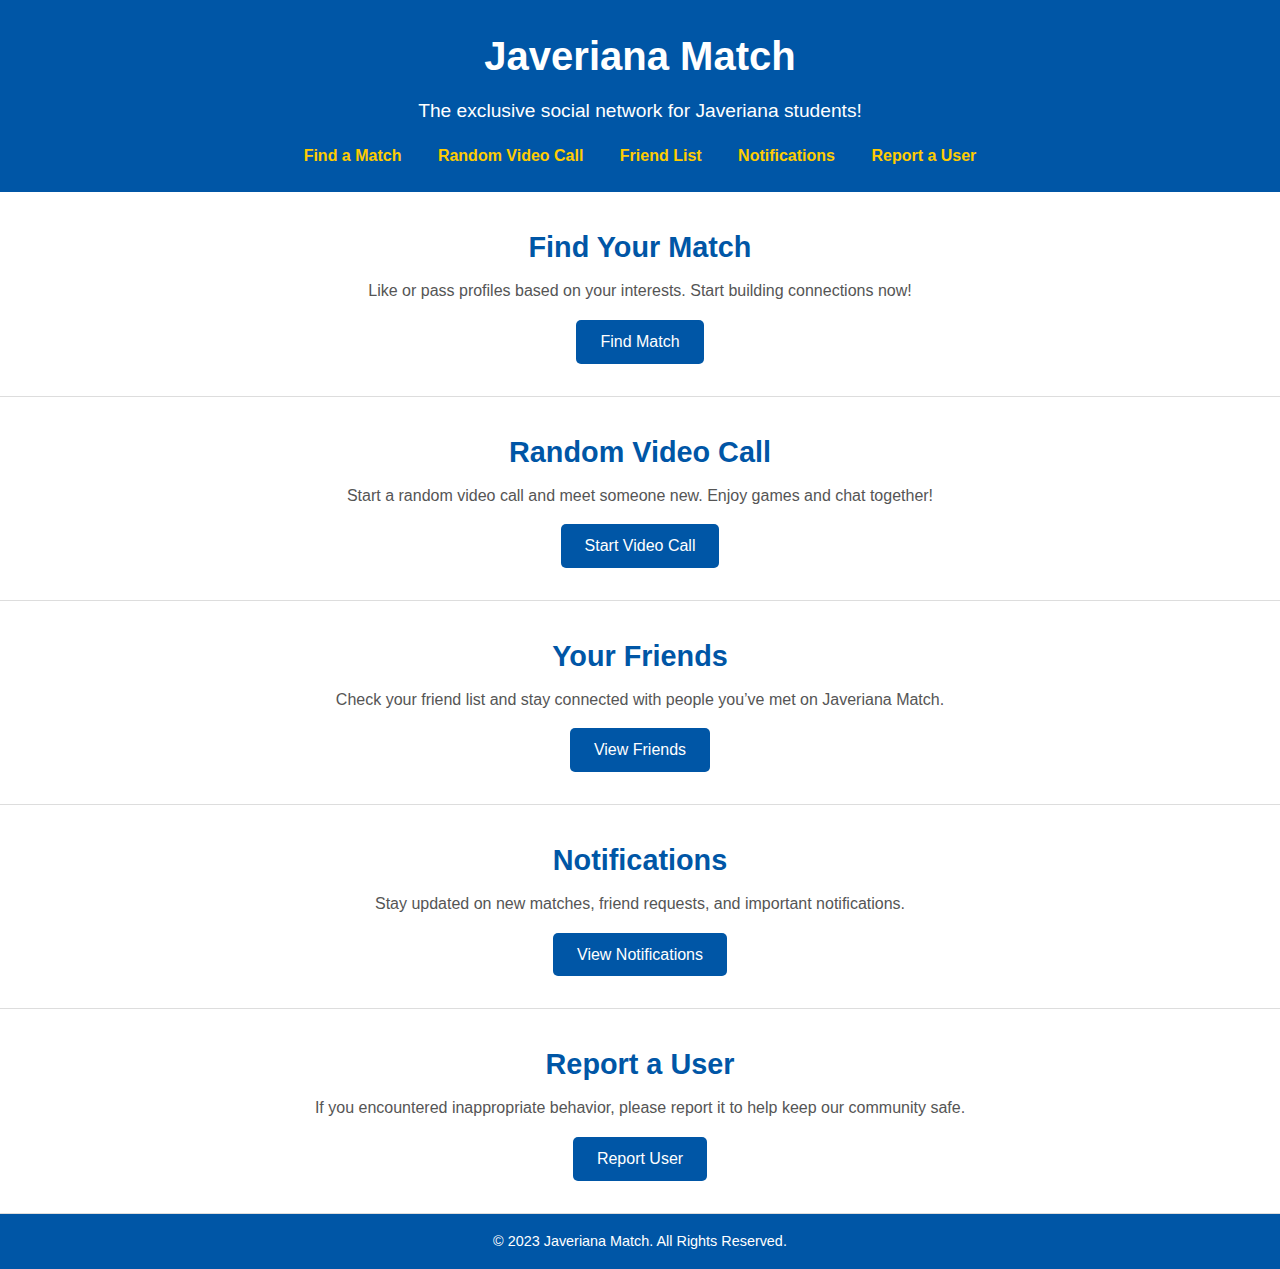
==== javematch/src/main/resources/static/index.html @ 2565948e "Likes-Match-Notificacion" ====
<!DOCTYPE html>
<html lang="en">
<head>
    <meta charset="UTF-8">
    <meta name="viewport" content="width=device-width, initial-scale=1.0">
    <title>Javeriana Match - Social Network</title>
    <link rel="stylesheet" href="css/style.css">
</head>
<body>

    <!-- Header Section -->
    <header class="header">
        <h1>Javeriana Match</h1>
        <p>The exclusive social network for Javeriana students!</p>
        <nav>
            <ul>
                <li><a href="#match">Find a Match</a></li>
                <li><a href="#video">Random Video Call</a></li>
                <li><a href="#friends">Friend List</a></li>
                <li><a href="#notifications">Notifications</a></li>
                <li><a href="#reports">Report a User</a></li>
            </ul>
        </nav>
    </header>

    <!-- Match Section -->
    <section id="match" class="section">
        <h2>Find Your Match</h2>
        <p>Like or pass profiles based on your interests. Start building connections now!</p>
        <button onclick="findMatch()">Find Match</button>
    </section>

    <!-- Random Video Call Section -->
    <section id="video" class="section">
        <h2>Random Video Call</h2>
        <p>Start a random video call and meet someone new. Enjoy games and chat together!</p>
        <button onclick="startRandomCall()">Start Video Call</button>
    </section>

    <!-- Friend List Section -->
    <section id="friends" class="section">
        <h2>Your Friends</h2>
        <p>Check your friend list and stay connected with people you’ve met on Javeriana Match.</p>
        <button onclick="viewFriends()">View Friends</button>
    </section>

    <!-- Notifications Section -->
    <section id="notifications" class="section">
        <h2>Notifications</h2>
        <p>Stay updated on new matches, friend requests, and important notifications.</p>
        <button onclick="viewNotifications()">View Notifications</button>
    </section>

    <!-- Report Section -->
    <section id="reports" class="section">
        <h2>Report a User</h2>
        <p>If you encountered inappropriate behavior, please report it to help keep our community safe.</p>
        <button onclick="reportUser()">Report User</button>
    </section>

    <!-- Footer Section -->
    <footer class="footer">
        <p>&copy; 2023 Javeriana Match. All Rights Reserved.</p>
    </footer>

    <!-- Placeholder JavaScript functions -->
    <script>
        // Fetch API to find a match
        async function findMatch() {
            try {
                const response = await fetch('/api/usermatch', { method: 'POST' });
                if (response.ok) {
                    const matchData = await response.json();
                    alert(`Match found with ${matchData.name}!`);
                    // Optionally, update the UI to show match data
                } else {
                    alert("No match found or limit reached!");
                }
            } catch (error) {
                console.error("Error finding match:", error);
                alert("Failed to find a match. Try again later.");
            }
        }
    
        // Fetch API to start a random video call
        async function startRandomCall() {
            try {
                const response = await fetch('/api/videollamada/random-call', { method: 'POST' });
                if (response.ok) {
                    const callData = await response.json();
                    alert("Random call started! Join link: " + callData.link);
                    // Redirect to or open call link
                    window.open(callData.link, "_blank");
                } else {
                    alert("Failed to start a video call.");
                }
            } catch (error) {
                console.error("Error starting call:", error);
                alert("Failed to start a video call. Try again later.");
            }
        }
    
        // Fetch API to view friends list
        async function viewFriends() {
            try {
                const response = await fetch('/api/usuario/friends');
                if (response.ok) {
                    const friends = await response.json();
                    alert(`You have ${friends.length} friends.`);
                    // Display friends list dynamically in the UI, e.g., in a modal or a new section
                } else {
                    alert("Failed to load friends list.");
                }
            } catch (error) {
                console.error("Error loading friends:", error);
                alert("Could not load friends list.");
            }
        }
    
        // Fetch API to view notifications
        async function viewNotifications() {
            try {
                const response = await fetch('/api/notificacion');
                if (response.ok) {
                    const notifications = await response.json();
                    alert(`You have ${notifications.length} notifications.`);
                    // Display notifications dynamically, e.g., in a modal or notification area
                } else {
                    alert("Failed to load notifications.");
                }
            } catch (error) {
                console.error("Error loading notifications:", error);
                alert("Could not load notifications.");
            }
        }
    
        // Fetch API to report a user
        async function reportUser() {
            const reportData = {
                reportadoId: prompt("Enter the user ID to report:"),
                tipo: "inappropriate",
                descripcion: "Inappropriate behavior detected"
            };
            try {
                const response = await fetch('/api/reporte', {
                    method: 'POST',
                    headers: { 'Content-Type': 'application/json' },
                    body: JSON.stringify(reportData)
                });
                if (response.ok) {
                    alert("User reported successfully.");
                } else {
                    alert("Failed to report the user.");
                }
            } catch (error) {
                console.error("Error reporting user:", error);
                alert("Could not report user. Try again later.");
            }
        }
    </script>
    

</body>
</html>
---- javematch/src/main/resources/static/css/style.css ----
/* Reset some default browser styles */
* {
    margin: 0;
    padding: 0;
    box-sizing: border-box;
}

body {
    font-family: Arial, sans-serif;
    line-height: 1.6;
    color: #333;
    background-color: #f9f9f9;
}

/* Header Section */
.header {
    background-color: #0056a6;
    color: #fff;
    text-align: center;
    padding: 1.5rem 1rem;
}

.header h1 {
    font-size: 2.5rem;
    margin-bottom: 0.5rem;
}

.header p {
    font-size: 1.2rem;
    margin-bottom: 1rem;
}

.header nav ul {
    list-style: none;
    padding: 0;
}

.header nav ul li {
    display: inline;
    margin: 0 1rem;
}

.header nav ul li a {
    color: #ffcc00;
    text-decoration: none;
    font-weight: bold;
}

.header nav ul li a:hover {
    color: #fff;
}

/* Section Styling */
.section {
    padding: 2rem 1.5rem;
    text-align: center;
    background-color: #fff;
    border-bottom: 1px solid #ddd;
}

.section h2 {
    color: #0056a6;
    margin-bottom: 0.5rem;
    font-size: 1.8rem;
}

.section p {
    font-size: 1rem;
    margin-bottom: 1rem;
    color: #555;
}

.section button {
    background-color: #0056a6;
    color: #fff;
    padding: 0.8rem 1.5rem;
    border: none;
    border-radius: 5px;
    font-size: 1rem;
    cursor: pointer;
}

.section button:hover {
    background-color: #003d73;
}

/* Footer Styling */
.footer {
    background-color: #0056a6;
    color: #fff;
    text-align: center;
    padding: 1rem;
}

.footer p {
    font-size: 0.9rem;
}

/* Responsive Design */
@media (max-width: 768px) {
    .header nav ul li {
        display: block;
        margin: 0.5rem 0;
    }

    .section {
        padding: 1.5rem 1rem;
    }

    .section h2 {
        font-size: 1.5rem;
    }

    .section button {
        padding: 0.6rem 1.2rem;
        font-size: 0.9rem;
    }
}
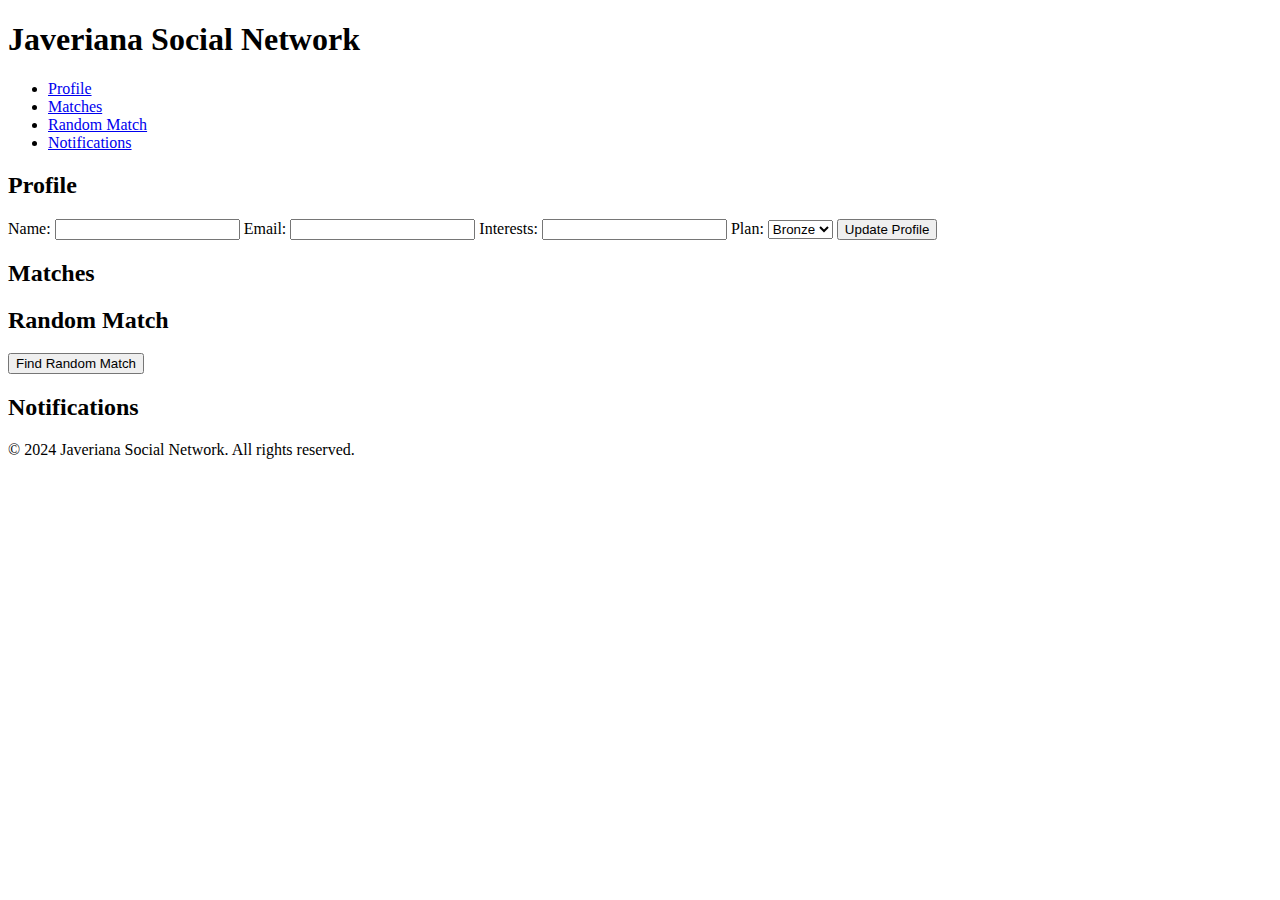
==== commit cce1d767: "WebInicios" ====
--- a/javematch/src/main/resources/static/index.html
+++ b/javematch/src/main/resources/static/index.html
@@ -3,162 +3,73 @@
 <head>
     <meta charset="UTF-8">
     <meta name="viewport" content="width=device-width, initial-scale=1.0">
-    <title>Javeriana Match - Social Network</title>
-    <link rel="stylesheet" href="css/style.css">
+    <title>Javeriana Social Network</title>
+    <link rel="stylesheet" href="styles.css">
 </head>
 <body>
-
-    <!-- Header Section -->
-    <header class="header">
-        <h1>Javeriana Match</h1>
-        <p>The exclusive social network for Javeriana students!</p>
+    <header>
+        <h1>Javeriana Social Network</h1>
         <nav>
             <ul>
-                <li><a href="#match">Find a Match</a></li>
-                <li><a href="#video">Random Video Call</a></li>
-                <li><a href="#friends">Friend List</a></li>
+                <li><a href="#profile">Profile</a></li>
+                <li><a href="#matches">Matches</a></li>
+                <li><a href="#random-match">Random Match</a></li>
                 <li><a href="#notifications">Notifications</a></li>
-                <li><a href="#reports">Report a User</a></li>
             </ul>
         </nav>
     </header>
-
-    <!-- Match Section -->
-    <section id="match" class="section">
-        <h2>Find Your Match</h2>
-        <p>Like or pass profiles based on your interests. Start building connections now!</p>
-        <button onclick="findMatch()">Find Match</button>
-    </section>
-
-    <!-- Random Video Call Section -->
-    <section id="video" class="section">
-        <h2>Random Video Call</h2>
-        <p>Start a random video call and meet someone new. Enjoy games and chat together!</p>
-        <button onclick="startRandomCall()">Start Video Call</button>
-    </section>
-
-    <!-- Friend List Section -->
-    <section id="friends" class="section">
-        <h2>Your Friends</h2>
-        <p>Check your friend list and stay connected with people you’ve met on Javeriana Match.</p>
-        <button onclick="viewFriends()">View Friends</button>
-    </section>
-
-    <!-- Notifications Section -->
-    <section id="notifications" class="section">
-        <h2>Notifications</h2>
-        <p>Stay updated on new matches, friend requests, and important notifications.</p>
-        <button onclick="viewNotifications()">View Notifications</button>
-    </section>
-
-    <!-- Report Section -->
-    <section id="reports" class="section">
-        <h2>Report a User</h2>
-        <p>If you encountered inappropriate behavior, please report it to help keep our community safe.</p>
-        <button onclick="reportUser()">Report User</button>
-    </section>
-
-    <!-- Footer Section -->
-    <footer class="footer">
-        <p>&copy; 2023 Javeriana Match. All Rights Reserved.</p>
+    
+    <main>
+        <section id="profile">
+            <h2>Profile</h2>
+            <form id="profile-form">
+                <label for="name">Name:</label>
+                <input type="text" id="name" name="name" required>
+                
+                <label for="email">Email:</label>
+                <input type="email" id="email" name="email" required>
+                
+                <label for="interests">Interests:</label>
+                <input type="text" id="interests" name="interests" required>
+                
+                <label for="plan">Plan:</label>
+                <select id="plan" name="plan">
+                    <option value="bronze">Bronze</option>
+                    <option value="silver">Silver</option>
+                    <option value="gold">Gold</option>
+                </select>
+                
+                <button type="submit">Update Profile</button>
+            </form>
+        </section>
+        
+        <section id="matches">
+            <h2>Matches</h2>
+            <div id="matches-list">
+                <!-- Matches will be dynamically loaded here -->
+            </div>
+        </section>
+        
+        <section id="random-match">
+            <h2>Random Match</h2>
+            <button id="random-match-btn">Find Random Match</button>
+            <div id="random-match-result">
+                <!-- Random match result will be displayed here -->
+            </div>
+        </section>
+        
+        <section id="notifications">
+            <h2>Notifications</h2>
+            <div id="notifications-list">
+                <!-- Notifications will be dynamically loaded here -->
+            </div>
+        </section>
+    </main>
+    
+    <footer>
+        <p>&copy; 2024 Javeriana Social Network. All rights reserved.</p>
     </footer>
 
-    <!-- Placeholder JavaScript functions -->
-    <script>
-        // Fetch API to find a match
-        async function findMatch() {
-            try {
-                const response = await fetch('/api/usermatch', { method: 'POST' });
-                if (response.ok) {
-                    const matchData = await response.json();
-                    alert(`Match found with ${matchData.name}!`);
-                    // Optionally, update the UI to show match data
-                } else {
-                    alert("No match found or limit reached!");
-                }
-            } catch (error) {
-                console.error("Error finding match:", error);
-                alert("Failed to find a match. Try again later.");
-            }
-        }
-    
-        // Fetch API to start a random video call
-        async function startRandomCall() {
-            try {
-                const response = await fetch('/api/videollamada/random-call', { method: 'POST' });
-                if (response.ok) {
-                    const callData = await response.json();
-                    alert("Random call started! Join link: " + callData.link);
-                    // Redirect to or open call link
-                    window.open(callData.link, "_blank");
-                } else {
-                    alert("Failed to start a video call.");
-                }
-            } catch (error) {
-                console.error("Error starting call:", error);
-                alert("Failed to start a video call. Try again later.");
-            }
-        }
-    
-        // Fetch API to view friends list
-        async function viewFriends() {
-            try {
-                const response = await fetch('/api/usuario/friends');
-                if (response.ok) {
-                    const friends = await response.json();
-                    alert(`You have ${friends.length} friends.`);
-                    // Display friends list dynamically in the UI, e.g., in a modal or a new section
-                } else {
-                    alert("Failed to load friends list.");
-                }
-            } catch (error) {
-                console.error("Error loading friends:", error);
-                alert("Could not load friends list.");
-            }
-        }
-    
-        // Fetch API to view notifications
-        async function viewNotifications() {
-            try {
-                const response = await fetch('/api/notificacion');
-                if (response.ok) {
-                    const notifications = await response.json();
-                    alert(`You have ${notifications.length} notifications.`);
-                    // Display notifications dynamically, e.g., in a modal or notification area
-                } else {
-                    alert("Failed to load notifications.");
-                }
-            } catch (error) {
-                console.error("Error loading notifications:", error);
-                alert("Could not load notifications.");
-            }
-        }
-    
-        // Fetch API to report a user
-        async function reportUser() {
-            const reportData = {
-                reportadoId: prompt("Enter the user ID to report:"),
-                tipo: "inappropriate",
-                descripcion: "Inappropriate behavior detected"
-            };
-            try {
-                const response = await fetch('/api/reporte', {
-                    method: 'POST',
-                    headers: { 'Content-Type': 'application/json' },
-                    body: JSON.stringify(reportData)
-                });
-                if (response.ok) {
-                    alert("User reported successfully.");
-                } else {
-                    alert("Failed to report the user.");
-                }
-            } catch (error) {
-                console.error("Error reporting user:", error);
-                alert("Could not report user. Try again later.");
-            }
-        }
-    </script>
-    
-
+    <script src="scripts.js"></script>
 </body>
 </html>
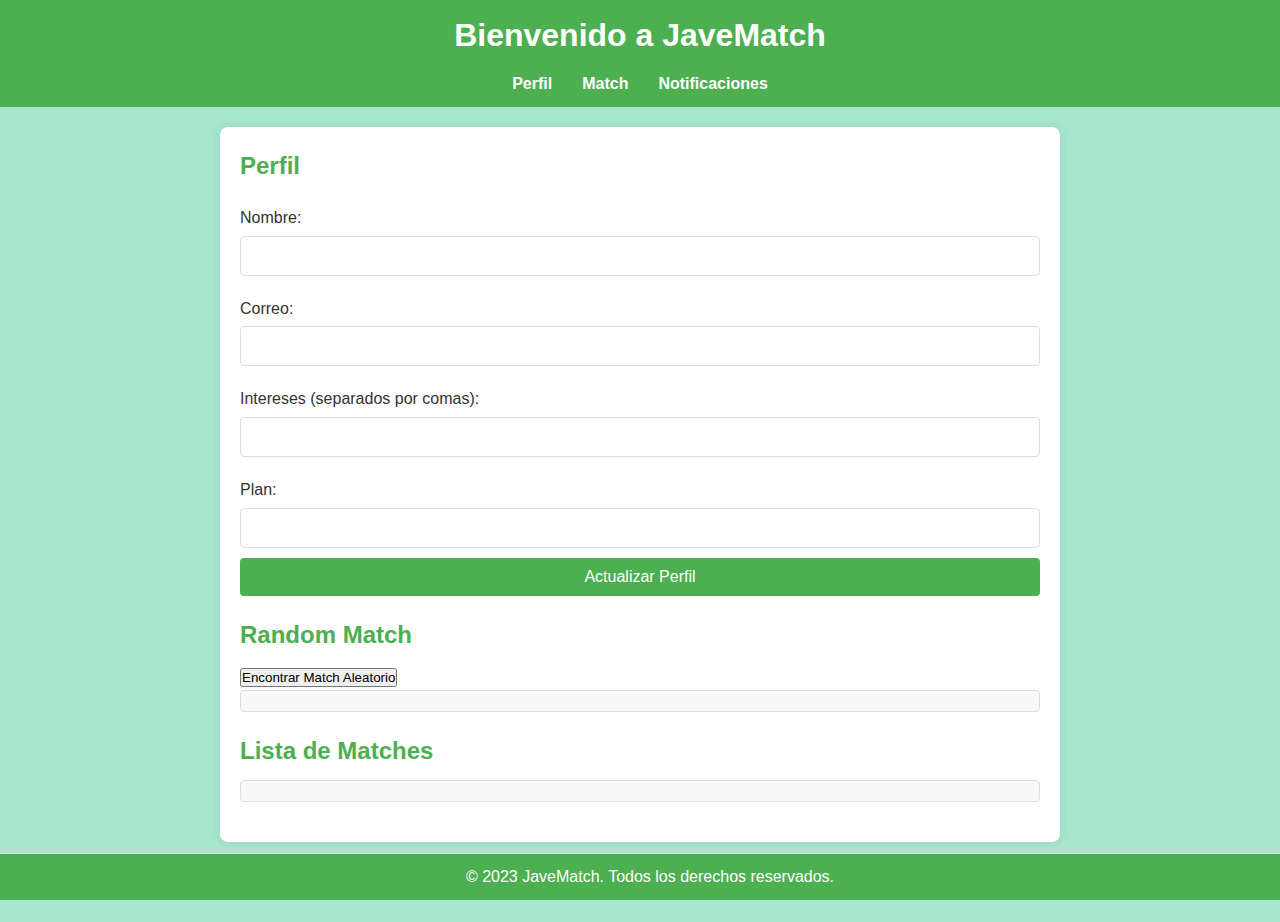
==== commit 2a4cee73: "versionJuan" ====
--- a/javematch/src/main/resources/static/index.html
+++ b/javematch/src/main/resources/static/index.html
@@ -3,73 +3,60 @@
 <head>
     <meta charset="UTF-8">
     <meta name="viewport" content="width=device-width, initial-scale=1.0">
-    <title>Javeriana Social Network</title>
-    <link rel="stylesheet" href="styles.css">
+    <title>JaveMatch</title>
+    <link rel="stylesheet" href="style.css">
 </head>
 <body>
     <header>
-        <h1>Javeriana Social Network</h1>
+        <h1>Bienvenido a JaveMatch</h1>
         <nav>
             <ul>
-                <li><a href="#profile">Profile</a></li>
-                <li><a href="#matches">Matches</a></li>
-                <li><a href="#random-match">Random Match</a></li>
-                <li><a href="#notifications">Notifications</a></li>
+                <li><a href="perfil.html">Perfil</a></li>
+                <li><a href="#matches">Match</a></li>
+                <li><a href="notificaciones.html">Notificaciones</a></li>
             </ul>
         </nav>
     </header>
-    
+
     <main>
-        <section id="profile">
-            <h2>Profile</h2>
+        <section>
+            <h2>Perfil</h2>
             <form id="profile-form">
-                <label for="name">Name:</label>
+                <label for="name">Nombre:</label>
                 <input type="text" id="name" name="name" required>
-                
-                <label for="email">Email:</label>
+
+                <label for="email">Correo:</label>
                 <input type="email" id="email" name="email" required>
-                
-                <label for="interests">Interests:</label>
+
+                <label for="interests">Intereses (separados por comas):</label>
                 <input type="text" id="interests" name="interests" required>
-                
+
                 <label for="plan">Plan:</label>
-                <select id="plan" name="plan">
-                    <option value="bronze">Bronze</option>
-                    <option value="silver">Silver</option>
-                    <option value="gold">Gold</option>
-                </select>
-                
-                <button type="submit">Update Profile</button>
+                <input type="text" id="plan" name="plan" required>
+
+                <button type="submit">Actualizar Perfil</button>
             </form>
         </section>
-        
-        <section id="matches">
-            <h2>Matches</h2>
+
+        <section>
+            <h2>Random Match</h2>
+            <button id="random-match-btn">Encontrar Match Aleatorio</button>
+            <div id="random-match-result"></div>
+        </section>
+
+        <section>
+            <h2>Lista de Matches</h2>
             <div id="matches-list">
-                <!-- Matches will be dynamically loaded here -->
-            </div>
-        </section>
-        
-        <section id="random-match">
-            <h2>Random Match</h2>
-            <button id="random-match-btn">Find Random Match</button>
-            <div id="random-match-result">
-                <!-- Random match result will be displayed here -->
-            </div>
-        </section>
-        
-        <section id="notifications">
-            <h2>Notifications</h2>
-            <div id="notifications-list">
-                <!-- Notifications will be dynamically loaded here -->
+                <!-- Aquí se cargarán los matches dinámicamente -->
             </div>
         </section>
     </main>
-    
+
     <footer>
-        <p>&copy; 2024 Javeriana Social Network. All rights reserved.</p>
+        <p>&copy; 2023 JaveMatch. Todos los derechos reservados.</p>
     </footer>
 
+    <!-- Cargar solo el script necesario para esta página -->
     <script src="scripts.js"></script>
 </body>
 </html>
--- a/javematch/src/main/resources/static/style.css
+++ b/javematch/src/main/resources/static/style.css
@@ -0,0 +1,152 @@
+/* Reset some default browser styles */
+body, h1, h2, p, ul, li, form, input, select, button, a {
+    margin: 0;
+    padding: 0;
+    box-sizing: border-box;
+}
+
+/* Body styles */
+body {
+    font-family: 'Segoe UI', Tahoma, Geneva, Verdana, sans-serif;
+    line-height: 1.6;
+    background-color: #A8E6CF;
+    color: #333;
+    padding-bottom: 60px; /* for footer */
+}
+
+/* Header styles */
+header {
+    background-color: #4CAF50;
+    color: white;
+    padding: 10px 0;
+    text-align: center;
+}
+
+header h1 {
+    margin-bottom: 10px;
+}
+
+nav ul {
+    list-style: none;
+    padding: 0;
+    display: flex;
+    justify-content: center;
+}
+
+nav ul li {
+    margin: 0 15px;
+}
+
+nav ul li a {
+    color: white;
+    text-decoration: none;
+    font-weight: bold;
+}
+
+nav ul li a:hover {
+    text-decoration: underline;
+}
+
+/* Main content styles */
+main {
+    max-width: 800px;
+    margin: 20px auto;
+    padding: 20px;
+    background: white;
+    border-radius: 8px;
+    box-shadow: 0 0 10px rgba(0, 0, 0, 0.1);
+}
+
+section {
+    margin-bottom: 20px;
+}
+
+section h2 {
+    color: #4CAF50;
+    margin-bottom: 10px;
+}
+
+/* Form styles */
+form {
+    display: flex;
+    flex-direction: column;
+}
+
+form label {
+    margin: 10px 0 5px;
+}
+
+form input, form select {
+    padding: 10px;
+    margin-bottom: 10px;
+    border: 1px solid #ddd;
+    border-radius: 4px;
+    font-size: 16px;
+}
+
+form button {
+    padding: 10px 15px;
+    border: none;
+    background-color: #4CAF50;
+    color: white;
+    font-size: 16px;
+    cursor: pointer;
+    border-radius: 4px;
+}
+
+form button:hover {
+    background-color: #45a049;
+}
+
+/* Match and notification styles */
+#matches-list, #notifications-list, #random-match-result {
+    background-color: #f9f9f9;
+    padding: 10px;
+    border-radius: 4px;
+    border: 1px solid #ddd;
+}
+
+#matches-list div, #notifications-list div {
+    margin-bottom: 10px;
+    padding: 10px;
+    background-color: #e9e9e9;
+    border-radius: 4px;
+}
+
+/* Footer styles */
+footer {
+    background-color: #4CAF50;
+    color: white;
+    text-align: center;
+    padding: 10px;
+    position: fixed;
+    bottom: 0;
+    width: 100%;
+    border-top: 1px solid #ddd;
+}
+
+
+.notificacion {
+    padding: 10px;
+    border: 1px solid #ddd;
+    border-radius: 4px;
+    margin-bottom: 10px;
+    background-color: #f9f9f9;
+}
+
+.notificacion h3 {
+    margin-bottom: 5px;
+    color: #333;
+}
+
+.notificacion p {
+    margin: 0;
+    color: #666;
+}
+#perfil-list div {
+    border: 1px solid #ccc;
+    padding: 10px;
+    margin: 10px 0;
+    border-radius: 5px;
+    background-color: #f9f9f9;
+}
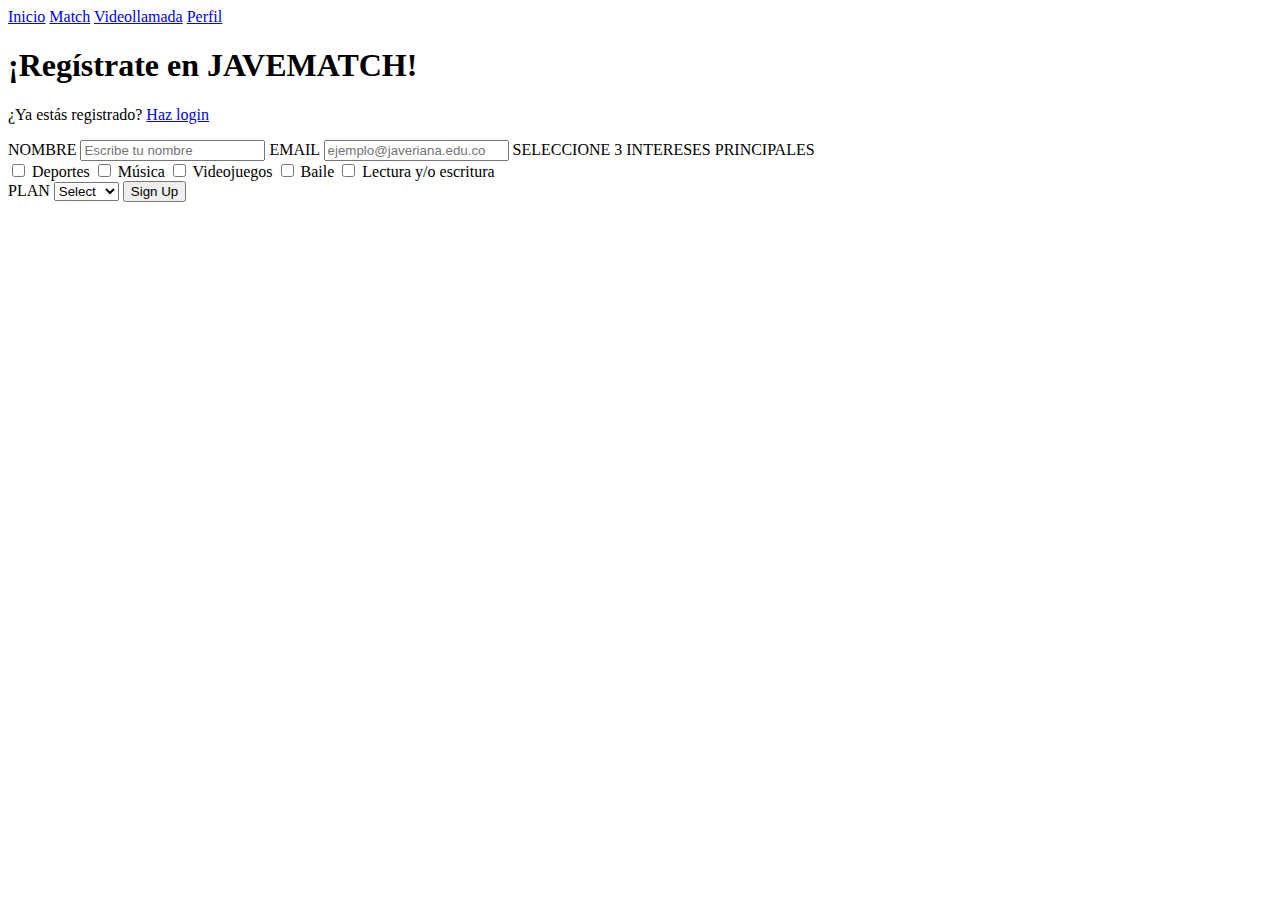
==== commit 39a8290e: "JavaScript" ====
--- a/javematch/src/main/resources/static/index.html
+++ b/javematch/src/main/resources/static/index.html
@@ -1,62 +1,53 @@
 <!DOCTYPE html>
-<html lang="en">
+<html lang="es">
 <head>
     <meta charset="UTF-8">
     <meta name="viewport" content="width=device-width, initial-scale=1.0">
-    <title>JaveMatch</title>
-    <link rel="stylesheet" href="style.css">
+    <title>JAVEMATCH - Registrarse</title>
+    <link rel="stylesheet" href="styles.css">
 </head>
 <body>
     <header>
-        <h1>Bienvenido a JaveMatch</h1>
         <nav>
-            <ul>
-                <li><a href="perfil.html">Perfil</a></li>
-                <li><a href="#matches">Match</a></li>
-                <li><a href="notificaciones.html">Notificaciones</a></li>
-            </ul>
+            <a href="index.html">Inicio</a>
+            <a href="match.html">Match</a>
+            <a href="videollamada.html">Videollamada</a>
+            <a href="perfil.html">Perfil</a>
         </nav>
     </header>
-
     <main>
-        <section>
-            <h2>Perfil</h2>
-            <form id="profile-form">
-                <label for="name">Nombre:</label>
-                <input type="text" id="name" name="name" required>
-
-                <label for="email">Correo:</label>
-                <input type="email" id="email" name="email" required>
-
-                <label for="interests">Intereses (separados por comas):</label>
-                <input type="text" id="interests" name="interests" required>
-
-                <label for="plan">Plan:</label>
-                <input type="text" id="plan" name="plan" required>
-
-                <button type="submit">Actualizar Perfil</button>
-            </form>
-        </section>
-
-        <section>
-            <h2>Random Match</h2>
-            <button id="random-match-btn">Encontrar Match Aleatorio</button>
-            <div id="random-match-result"></div>
-        </section>
-
-        <section>
-            <h2>Lista de Matches</h2>
-            <div id="matches-list">
-                <!-- Aquí se cargarán los matches dinámicamente -->
+        <h1>¡Regístrate en JAVEMATCH!</h1>
+        <p class="subtext">¿Ya estás registrado? <a href="login.html">Haz login</a></p>
+        <form id="registerForm">
+            <label for="name">NOMBRE</label>
+            <input type="text" id="name" name="nombre" placeholder="Escribe tu nombre" required>
+            
+            <label for="email">EMAIL</label>
+            <input type="email" id="email" name="correo" placeholder="ejemplo@javeriana.edu.co" pattern=".+@javeriana.edu.co" required>
+            
+            <label>SELECCIONE 3 INTERESES PRINCIPALES</label>
+            <div id="interests">
+                <label><input type="checkbox" name="intereses" value="Deportes"> Deportes</label>
+                <label><input type="checkbox" name="intereses" value="Música"> Música</label>
+                <label><input type="checkbox" name="intereses" value="Videojuegos"> Videojuegos</label>
+                <label><input type="checkbox" name="intereses" value="Baile"> Baile</label>
+                <label><input type="checkbox" name="intereses" value="Lectura"> Lectura y/o escritura</label>
             </div>
-        </section>
+            
+            <label for="plan">PLAN</label>
+            <select id="plan" name="plan" required>
+                <option value="" disabled selected>Select</option>
+                <option value="bronze">Bronze</option>
+                <option value="silver">Silver</option>
+                <option value="gold">Gold</option>
+            </select>
+            
+            <button type="submit" class="btn-primary">Sign Up</button>
+        </form>
     </main>
-
-    <footer>
-        <p>&copy; 2023 JaveMatch. Todos los derechos reservados.</p>
-    </footer>
-
-    <!-- Cargar solo el script necesario para esta página -->
     <script src="scripts.js"></script>
+    <script>
+        document.addEventListener('DOMContentLoaded', initializePage);
+    </script>
 </body>
 </html>
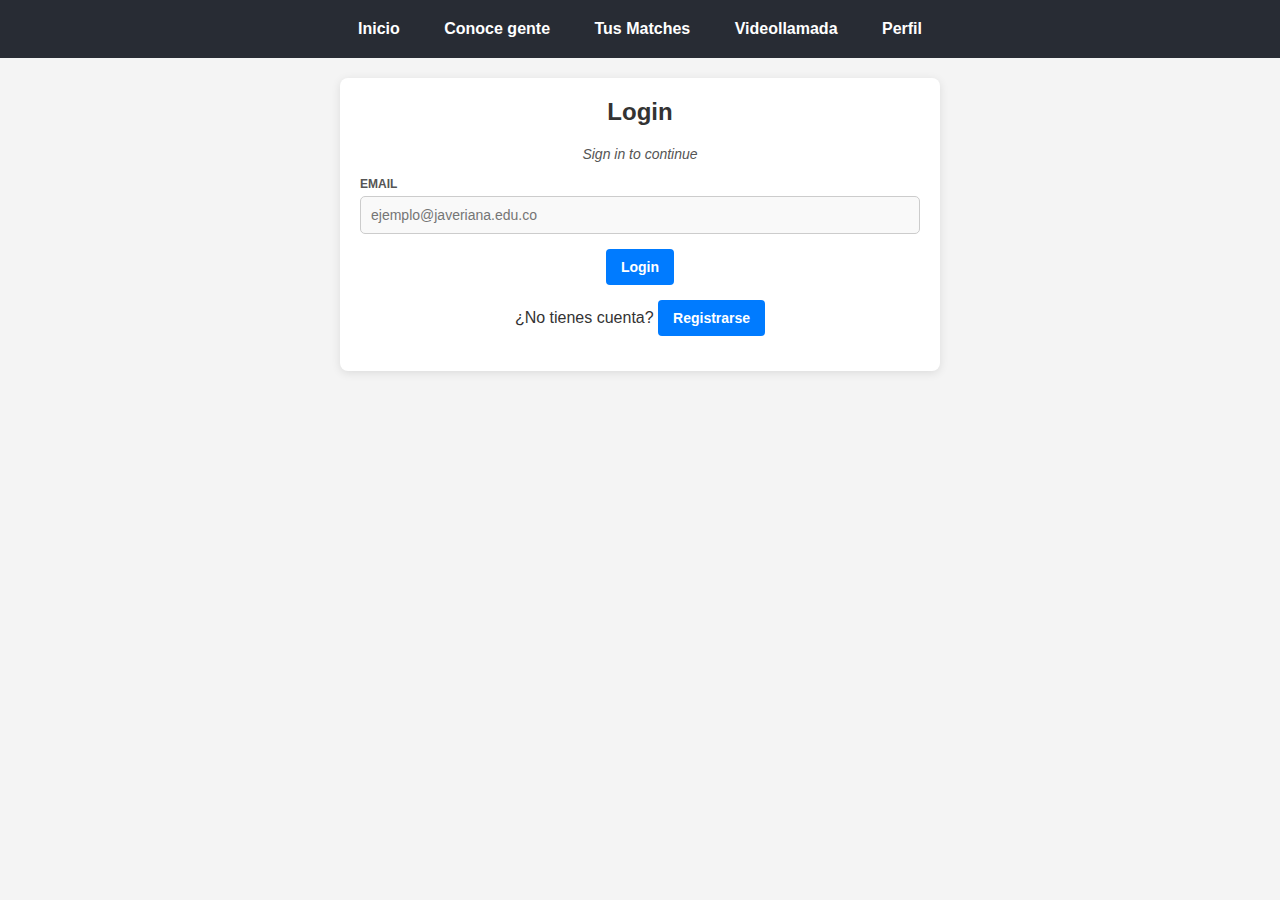
==== commit b3658c41: "Copy all content from gabrielV2 to main" ====
--- a/javematch/src/main/resources/static/index.html
+++ b/javematch/src/main/resources/static/index.html
@@ -3,47 +3,28 @@
 <head>
     <meta charset="UTF-8">
     <meta name="viewport" content="width=device-width, initial-scale=1.0">
-    <title>JAVEMATCH - Registrarse</title>
+    <title>JAVEMATCH - Login</title>
     <link rel="stylesheet" href="styles.css">
 </head>
 <body>
     <header>
         <nav>
             <a href="index.html">Inicio</a>
-            <a href="match.html">Match</a>
+            <a href="match.html">Conoce gente</a>
+            <a href="tusMatches.html">Tus Matches</a>
             <a href="videollamada.html">Videollamada</a>
             <a href="perfil.html">Perfil</a>
         </nav>
     </header>
     <main>
-        <h1>¡Regístrate en JAVEMATCH!</h1>
-        <p class="subtext">¿Ya estás registrado? <a href="login.html">Haz login</a></p>
-        <form id="registerForm">
-            <label for="name">NOMBRE</label>
-            <input type="text" id="name" name="nombre" placeholder="Escribe tu nombre" required>
-            
+        <h1>Login</h1>
+        <p class="subtext">Sign in to continue</p>
+        <form id="loginForm">
             <label for="email">EMAIL</label>
-            <input type="email" id="email" name="correo" placeholder="ejemplo@javeriana.edu.co" pattern=".+@javeriana.edu.co" required>
-            
-            <label>SELECCIONE 3 INTERESES PRINCIPALES</label>
-            <div id="interests">
-                <label><input type="checkbox" name="intereses" value="Deportes"> Deportes</label>
-                <label><input type="checkbox" name="intereses" value="Música"> Música</label>
-                <label><input type="checkbox" name="intereses" value="Videojuegos"> Videojuegos</label>
-                <label><input type="checkbox" name="intereses" value="Baile"> Baile</label>
-                <label><input type="checkbox" name="intereses" value="Lectura"> Lectura y/o escritura</label>
-            </div>
-            
-            <label for="plan">PLAN</label>
-            <select id="plan" name="plan" required>
-                <option value="" disabled selected>Select</option>
-                <option value="bronze">Bronze</option>
-                <option value="silver">Silver</option>
-                <option value="gold">Gold</option>
-            </select>
-            
-            <button type="submit" class="btn-primary">Sign Up</button>
+            <input type="email" id="email" name="email" placeholder="ejemplo@javeriana.edu.co" pattern=".+@javeriana.edu.co" required>
+            <button type="submit" class="btn-primary">Login</button>
         </form>
+        <p>¿No tienes cuenta? <a href="register.html"><button class="btn-primary">Registrarse</button></a></p>
     </main>
     <script src="scripts.js"></script>
     <script>
--- a/javematch/src/main/resources/static/styles.css
+++ b/javematch/src/main/resources/static/styles.css
@@ -0,0 +1,256 @@
+/* Reset some basic styles */
+* {
+    box-sizing: border-box;
+    margin: 0;
+    padding: 0;
+}
+
+body {
+    font-family: Arial, sans-serif;
+    color: #333;
+    background-color: #fff;
+    display: flex;
+    flex-direction: column;
+    align-items: center;
+}
+
+header {
+    width: 100%;
+    background-color: #ff4a4a;
+    padding: 10px 0;
+    display: flex;
+    justify-content: center;
+}
+
+nav a {
+    color: #fff;
+    margin: 0 20px;
+    text-decoration: none;
+    font-weight: bold;
+    font-size: 16px;
+}
+
+main {
+    width: 600px; /* Ancho fijo para todas las páginas */
+    max-width: 600px;
+    margin: 30px auto;
+    padding: 20px;
+    text-align: center;
+}
+
+h1, h2 {
+    font-size: 24px;
+    margin-bottom: 20px;
+    color: #000;
+}
+
+/* Mini títulos alineados a la izquierda en index.html */
+label {
+    font-size: 12px;
+    font-weight: bold;
+    color: #555;
+    text-align: left;
+    display: block;
+    margin-bottom: 5px;
+}
+
+/* Subtítulos para secciones específicas */
+.section-subtitle {
+    font-size: 12px;
+    font-weight: bold;
+    color: #555;
+    text-transform: uppercase;
+    margin: 15px 0 10px;
+    text-align: left;
+}
+
+/* Estilo para los cuadros de entrada de texto */
+input[type="text"],
+input[type="email"],
+select {
+    width: 100%;
+    padding: 10px;
+    font-size: 14px;
+    border: 1px solid #ccc;
+    border-radius: 5px;
+    background-color: #f9f9f9;
+    margin-bottom: 15px;
+}
+
+/* Campo de texto en Amistad para que sea editable y consistente */
+input[type="text"]#friendName {
+    background-color: #f9f9f9;
+    color: #333;
+    margin-top: 10px;
+    border: 1px solid #ccc;
+    width: 100%;
+    padding: 10px;
+    font-size: 14px;
+    border-radius: 5px;
+}
+
+/* Contenedores de datos para match.html */
+.data-box {
+    border: 1px solid #ccc;
+    border-radius: 5px;
+    padding: 15px;
+    margin-bottom: 20px;
+    background-color: #f9f9f9;
+    font-size: 14px;
+    text-align: left;
+    width: 100%;
+}
+
+/* Botón principal reutilizable */
+.btn-primary {
+    background-color: #000;
+    color: #fff;
+    padding: 10px 15px;
+    font-size: 14px;
+    font-weight: bold;
+    border: none;
+    border-radius: 5px;
+    cursor: pointer;
+    margin-bottom: 15px; /* Más espacio debajo de los botones */
+}
+
+.btn-primary:hover {
+    background-color: #333;
+}
+
+select {
+    background-color: #f9f9f9;
+}
+
+
+body {font-family: 'Roboto', sans-serif;margin: 0;padding: 0;background-color: #f4f4f4;  
+}  
+  
+header {background-color: #282c34;padding: 20px;  
+}  
+  
+nav ul {list-style: none;padding: 0;  
+}  
+  
+nav ul li {display: inline;margin-right: 20px;  
+}  
+  
+nav a {color: white;text-decoration: none;font-weight: 700;  
+}  
+  
+main {max-width: 800px;margin: 20px auto;padding: 20px;background: white;border-radius: 8px;box-shadow: 0 2px 10px rgba(0, 0, 0, 0.1);  
+}  
+  
+h1, h2 {color: #333;  
+}  
+  
+.section-subtitle {color: #666;  
+}  
+  
+.user-info {margin-bottom: 20px;  
+}  
+  
+input[type="text"], select {width: 100%;padding: 10px;margin-top: 10px;border-radius: 4px;border: 1px solid #ccc;  
+}  
+  
+.button-group {text-align: right;  
+}  
+  
+.btn-primary {background-color: #007BFF;color: white;border: none;padding: 10px 15px;border-radius: 4px;cursor: pointer;  
+}  
+  
+.btn-primary:hover {background-color: #0056b3;  
+}  
+  
+footer {text-align: center;padding: 20px;background-color: #282c34;color: white;position: sticky;bottom: 0;width: 100%;  
+}  
+
+/* Estilos para el botón Aceptar */
+#accept-btn {
+    background-color: #4CAF50; /* Verde */
+    color: white;
+    border: none;
+    padding: 10px 20px;
+    font-size: 16px;
+    cursor: pointer;
+    border-radius: 5px;
+}
+
+#accept-btn:hover {
+    background-color: #45a049; /* Un verde más oscuro al pasar el mouse */
+}
+
+/* Estilos para el botón Rechazar */
+#reject-btn {
+    background-color: #f44336; /* Rojo */
+    color: white;
+    border: none;
+    padding: 10px 20px;
+    font-size: 16px;
+    cursor: pointer;
+    border-radius: 5px;
+}
+
+#reject-btn:hover {
+    background-color: #e53935; /* Un rojo más oscuro al pasar el mouse */
+}
+.subtext {
+    font-size: 14px;      /* Ajusta el tamaño de la fuente */
+    color: #555;          /* Ajusta el color del texto */
+    font-style: italic;   /* Aplica estilo cursivo */
+    margin-bottom: 15px;  /* Agrega espacio debajo del texto */
+}
+
+select option:disabled {
+    color: gray;
+}
+
+.user-card {
+    background-color: #fff;
+    border-radius: 10px;
+    padding: 20px;
+    margin-bottom: 20px;
+    box-shadow: 0 2px 10px rgba(0, 0, 0, 0.1);
+    transition: transform 0.3s ease, box-shadow 0.3s ease;
+}
+
+.user-card:hover {
+    transform: translateY(-5px);
+    box-shadow: 0 6px 15px rgba(0, 0, 0, 0.15);
+}
+
+.user-card h2 {
+    font-size: 20px;
+    font-weight: 700;
+    color: #333;
+    margin-bottom: 10px;
+}
+
+.user-card p {
+    font-size: 14px;
+    color: #666;
+    margin-bottom: 15px;
+}
+
+.user-card button {
+    background-color: #007BFF;
+    color: white;
+    border: none;
+    padding: 12px 20px;
+    font-size: 14px;
+    font-weight: bold;
+    border-radius: 5px;
+    cursor: pointer;
+    transition: background-color 0.3s;
+}
+
+.user-card button:hover {
+    background-color: #0056b3;
+}
+
+.user-card .interests {
+    font-size: 14px;
+    color: #555;
+    margin-top: 10px;
+    font-style: italic;
+}